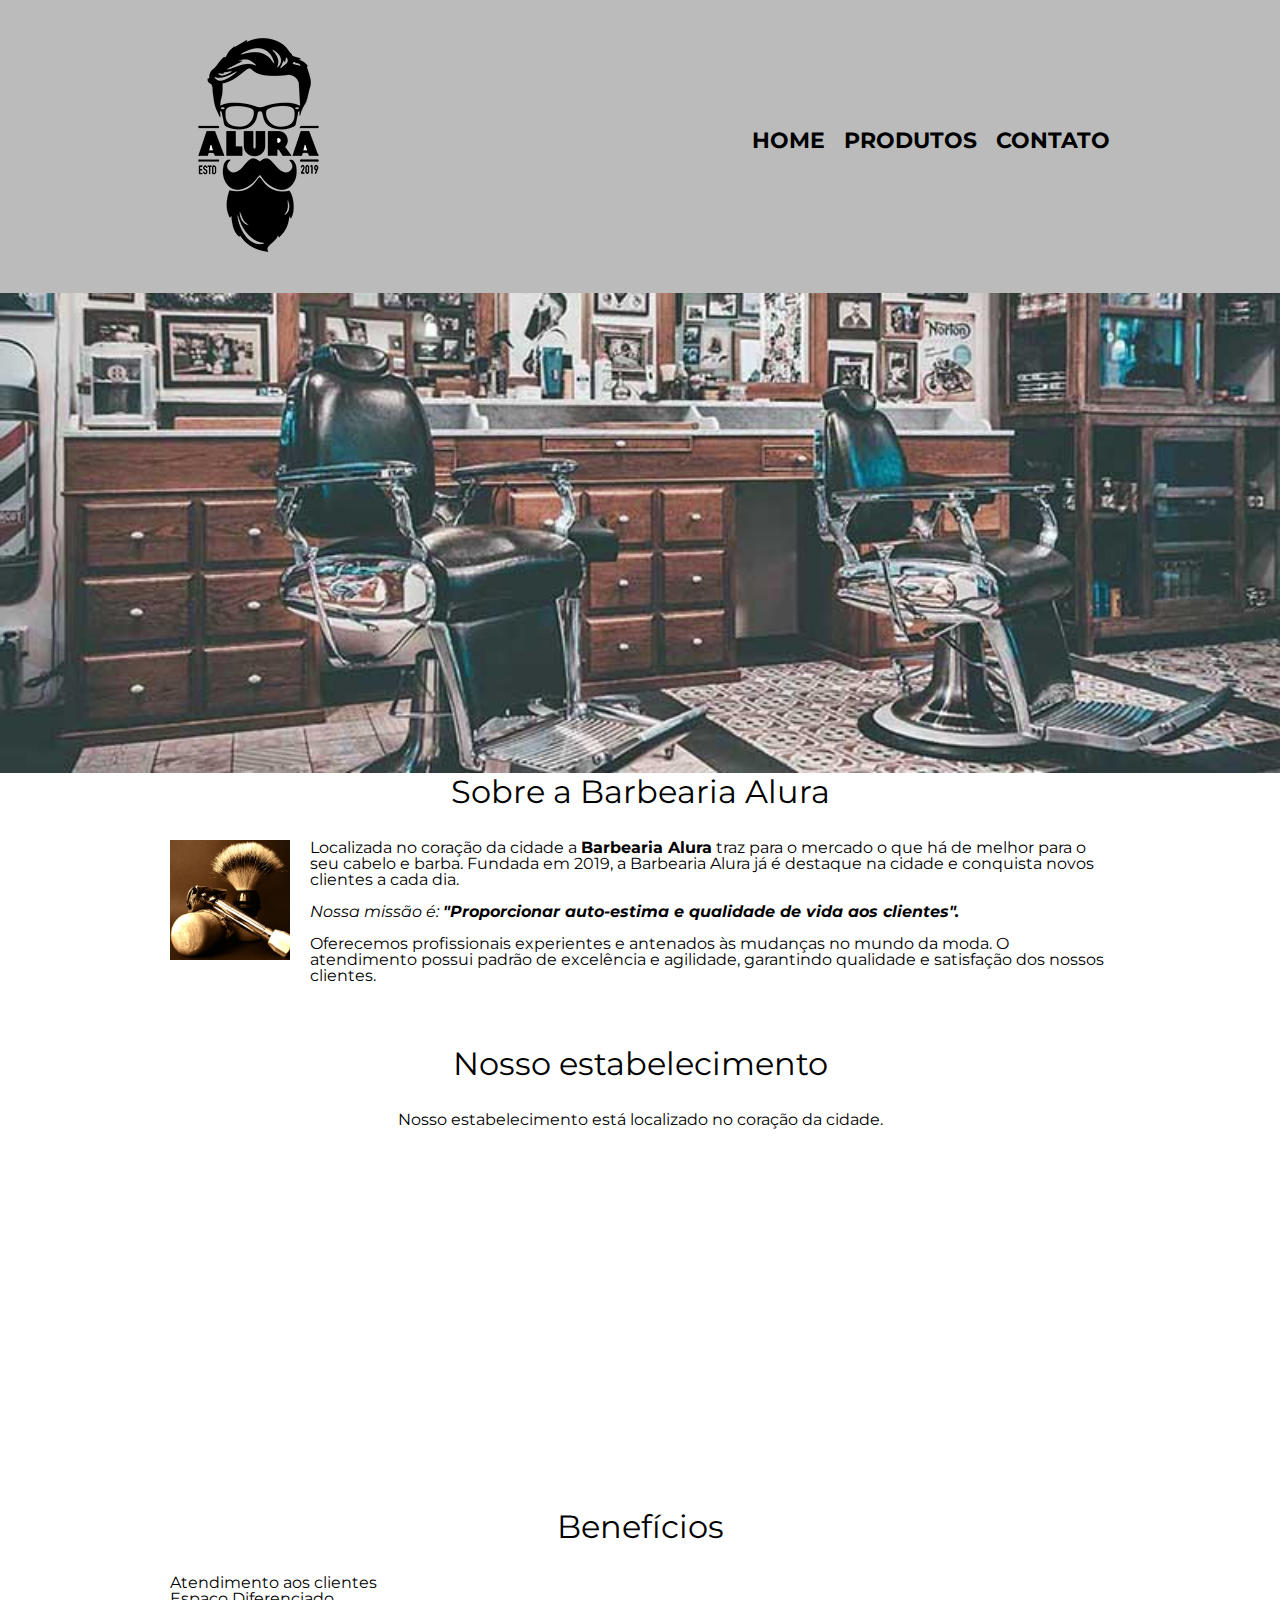
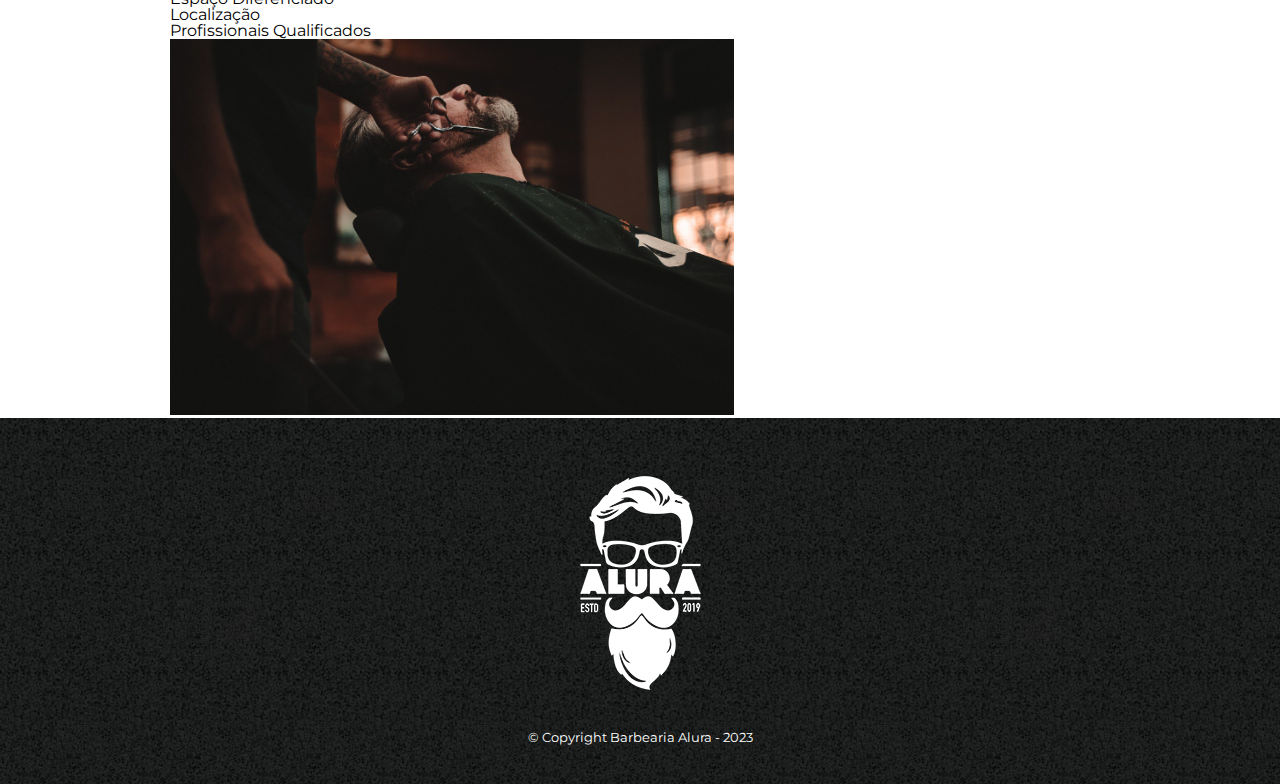
==== index.html @ 4096b479 "Aula 2.4 - Implementando a localização(mapa) da barbearia" ====
<!DOCTYPE html>
<html lang="pt-br">
    <head>
        <meta charset="UTF-8">
        <title>Barbearia alura</title>
        <link rel="stylesheet" href="reset.css">
        <link rel="stylesheet" href="style.css">
        <link href="https://fonts.googleapis.com/css?family=Montserrat&display=swap" rel="stylesheet">
    </head>

    <body>
        <header>
            <div class="caixa">
                <h1> <img src="logo.png"></h1>

                <nav>
                    <ul>
                        <li><a href="index.html">Home</a></li>
                        <li><a href="produtos.html">Produtos</a></li>
                        <li><a href="contato.html">Contato</a></li>
                    </ul>
                </nav>
            </div>
        </header>
        <img class="banner" src="banner.jpg">

        <main>
            <section class="principal">
                <h2 class="titulo-principal">Sobre a Barbearia Alura</h2>

                <img class="utensilios" src="utensilios.jpg" alt="Utensilios de um barbeiro">

                <p>Localizada no coração da cidade a <strong>Barbearia Alura</strong> traz para o mercado o que há de melhor para o seu cabelo e barba. Fundada em 2019, a Barbearia Alura já é
                destaque na cidade e conquista novos clientes a cada dia.</p>

                <p id="missao"><em>Nossa missão é: <strong>"Proporcionar auto-estima e qualidade de vida aos clientes".</strong></em></p>

                <p>Oferecemos profissionais experientes e antenados às mudanças no mundo da moda. O atendimento possui padrão de excelência e agilidade, garantindo qualidade e satisfação dos 
                nossos clientes.</p>
            </section>

            <section class="mapa">
                <h3 class="titulo-principal">Nosso estabelecimento</h3>
                <p>Nosso estabelecimento está localizado no coração da cidade.</p>
                <iframe src="https://www.google.com/maps/embed?pb=!1m18!1m12!1m3!1d234054.8195967066!2d-46.931868167187496!3d-23.5646162!2m3!1f0!2f0!3f0!3m2!1i1024!2i768!4f13.1!3m3!1m2!1s0x94ce5a2b2ed7f3a1%3A0xab35da2f5ca62674!2sAlura%20-%20Escola%20Online%20de%20Tecnologia!5e0!3m2!1spt-BR!2sbr!4v1672829148755!5m2!1spt-BR!2sbr"
                    width="100%" height="300" style="border:0;" allowfullscreen="" loading="lazy" referrerpolicy="no-referrer-when-downgrade">
                </iframe>

            </section>
            
            <section class="beneficio">
                <h3 class="titulo-principal">Benefícios</h3>
                <ul>
                    <li class="itens">
                        Atendimento aos clientes
                    </li>
                    <li class="itens">
                        Espaço Diferenciado
                    </li>
                    <li class="itens">
                        Localização
                    </li>
                    <li class="itens">
                        Profissionais Qualificados
                    </li>
                </ul>
                <img src="beneficios.jpg" class="imagembeneficios">
            </section>
        </main>

        <footer>
            <img src="logo-branco.png">
            <p class="copyright"> &copy; Copyright Barbearia Alura - 2023</p>
        </footer>

    </body>
</html>
---- style.css ----
body{
    font-family: 'Montserrat', sans-serif;
}

header {
    background: #bbb;
    padding: 20px;
}
.caixa {
    position: relative;
    width: 940px;
    margin: 0 auto;

}
nav {
    position: absolute;
    top: 110px;
    right: 0;

}

nav li {
    display: inline;
    margin: 0 0 0 15px;
}

nav a {
    text-transform: uppercase;
    color: black;
    font-weight: bold;
    font-size: 22px;
    text-decoration: none;
}
nav a:hover{
    color: #c78c19;
    text-decoration: underline;
} 

.produtos{
    width: 940px;
    margin: auto;
    padding: 50px;
}
.produtos li {
    display: inline-block;
    text-align: center;
    width: 30%;
    vertical-align: top;
    margin: 0 1.5%;
    padding: 30px 20px;
    box-sizing: border-box;
    border-color: black;
    border-width: 2px;
    border-style: solid;
    border-radius: 12px;
}
.produtos li:hover {
    border-color: #c78c19;
}
.produtos li:active{
    border-color: #08cc19;
}
.produtos li:hover h2{
    font-size: 34px;
}
.produtos h2 {
    font-size: 30px;
    font-weight: bold;
}

.produto-descricao {
    font-size: 18px;
}
.produto-preco {
    font-size: 22px;
    font-weight: bold;
    margin-top: 10px;
}
footer {
    text-align: center;
    background: url("bg.jpg");
    padding: 40px;
}
.copyright{
    color: white;
    font-size: 13px;
    margin-top: 20px;

}
main {
    width: 940px;
    margin: 0 auto;
}

form {
    margin: 40px 0;
}
form label, form legend {
    display: block;
    font-size: 20px;
    margin: 0 0 10px;
}
.input-padrao {
    display: block;
    margin: 0 0 20px;
    padding: 10px 25px;
    width: 50%;
}
.checkbox {
    margin: 20px 0 ;
}
.enviar {
    width: 40%;
    padding: 15px 0;
    background: orange;
    color: white;
    font-weight: bold;
    font-size: 18px;
    border: none;
    border-radius: 3px;
    transition: 1s all;
    cursor: pointer;
}
.enviar:hover {
    background: darkorange;
    transform: scale(1.2);
}
table{
    margin: 20px 0 40px;
}
thead{
    background: #555;
    color: white;
    font-weight: bold;
}
td, th {
    border: 1px solid black;
    padding: 8px 15px ;
}
/* css da página inicial */
.banner {
    width: 100%;

}
.titulo-principal {
    text-align: center;
    font-size: 2em;
    margin: 0 0 1em;
    clear: left;
}
.principal p {
    margin: 0 0 1em;
}

.principal strong {
    font-weight: bold;
}
.principal em {
    font-style: italic;
}

.utensilios {
    width: 120px;
    float: left;
    margin: 0 20px 20px 0;
}
.imagembeneficios {
    width: 60%;
}

.mapa {
    padding: 3em 0;
}
.mapa p {
    margin: 0 0 2em;
    text-align: center;
}
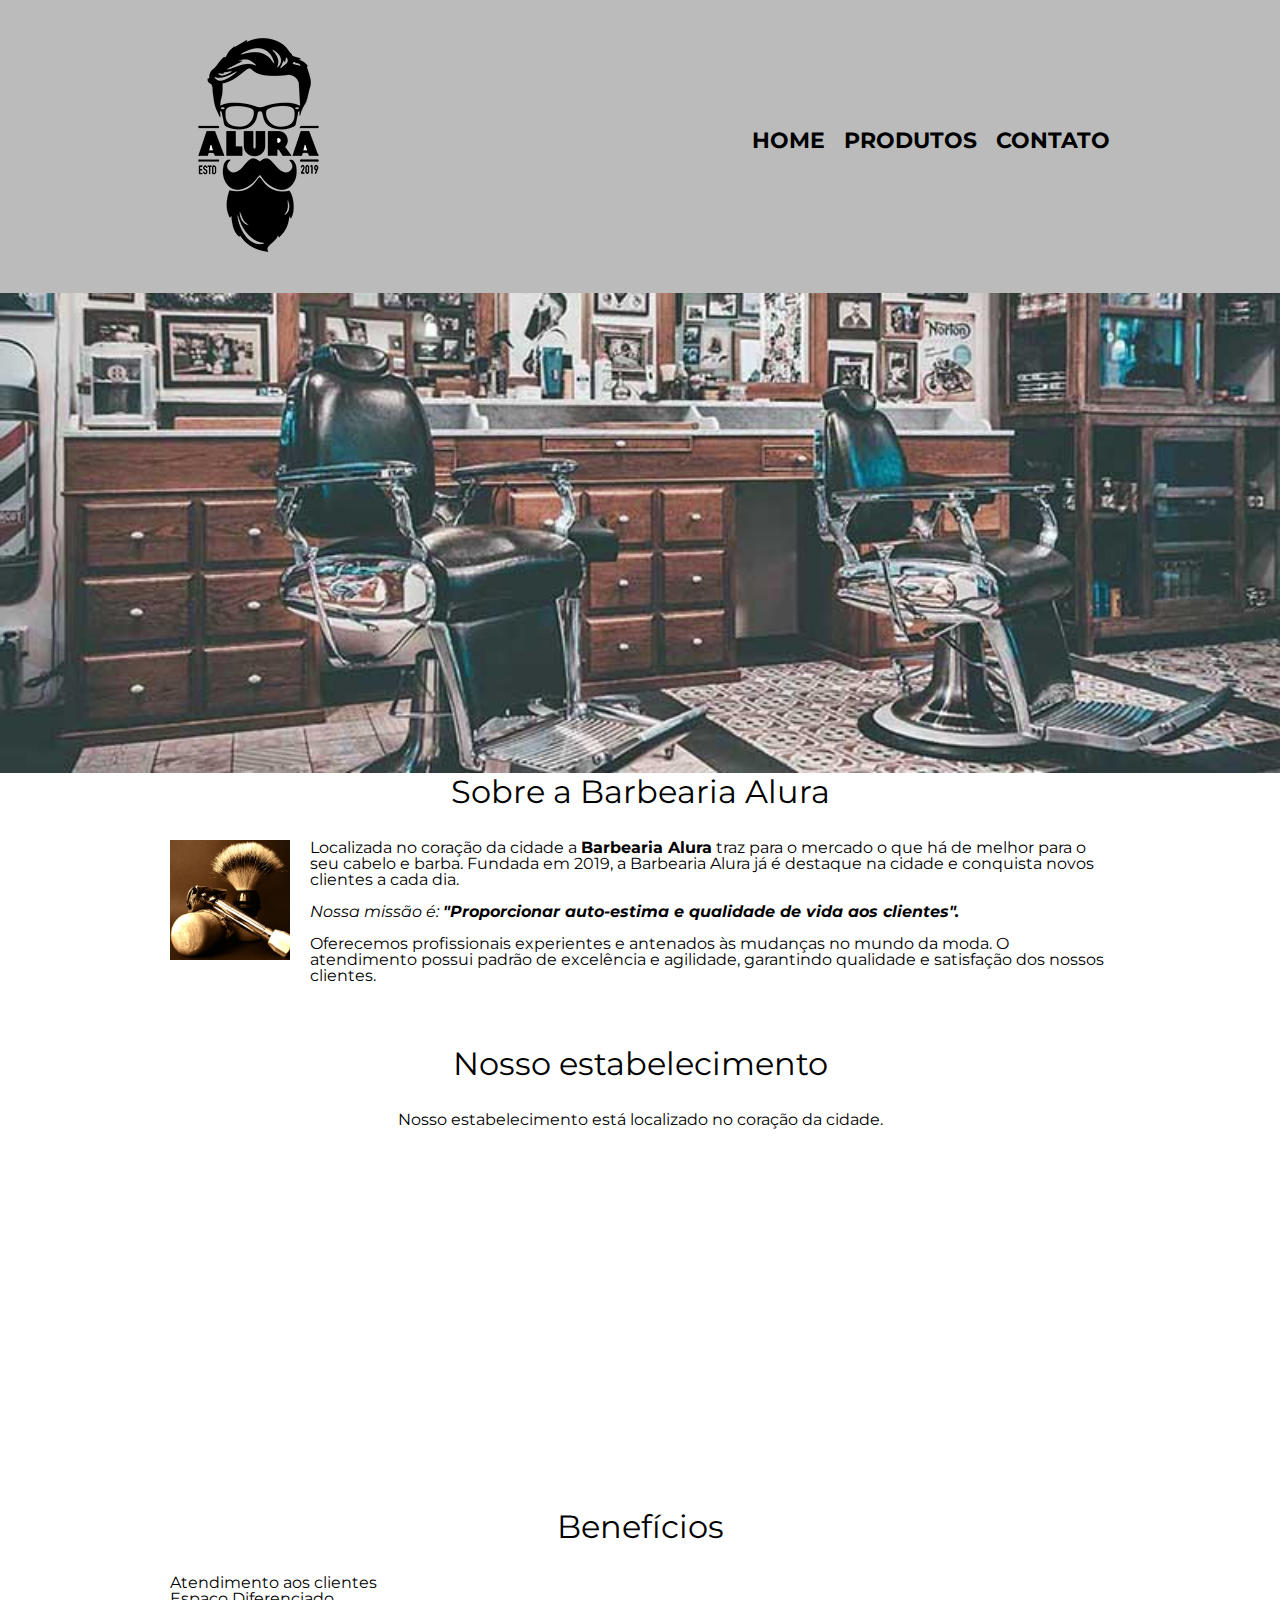
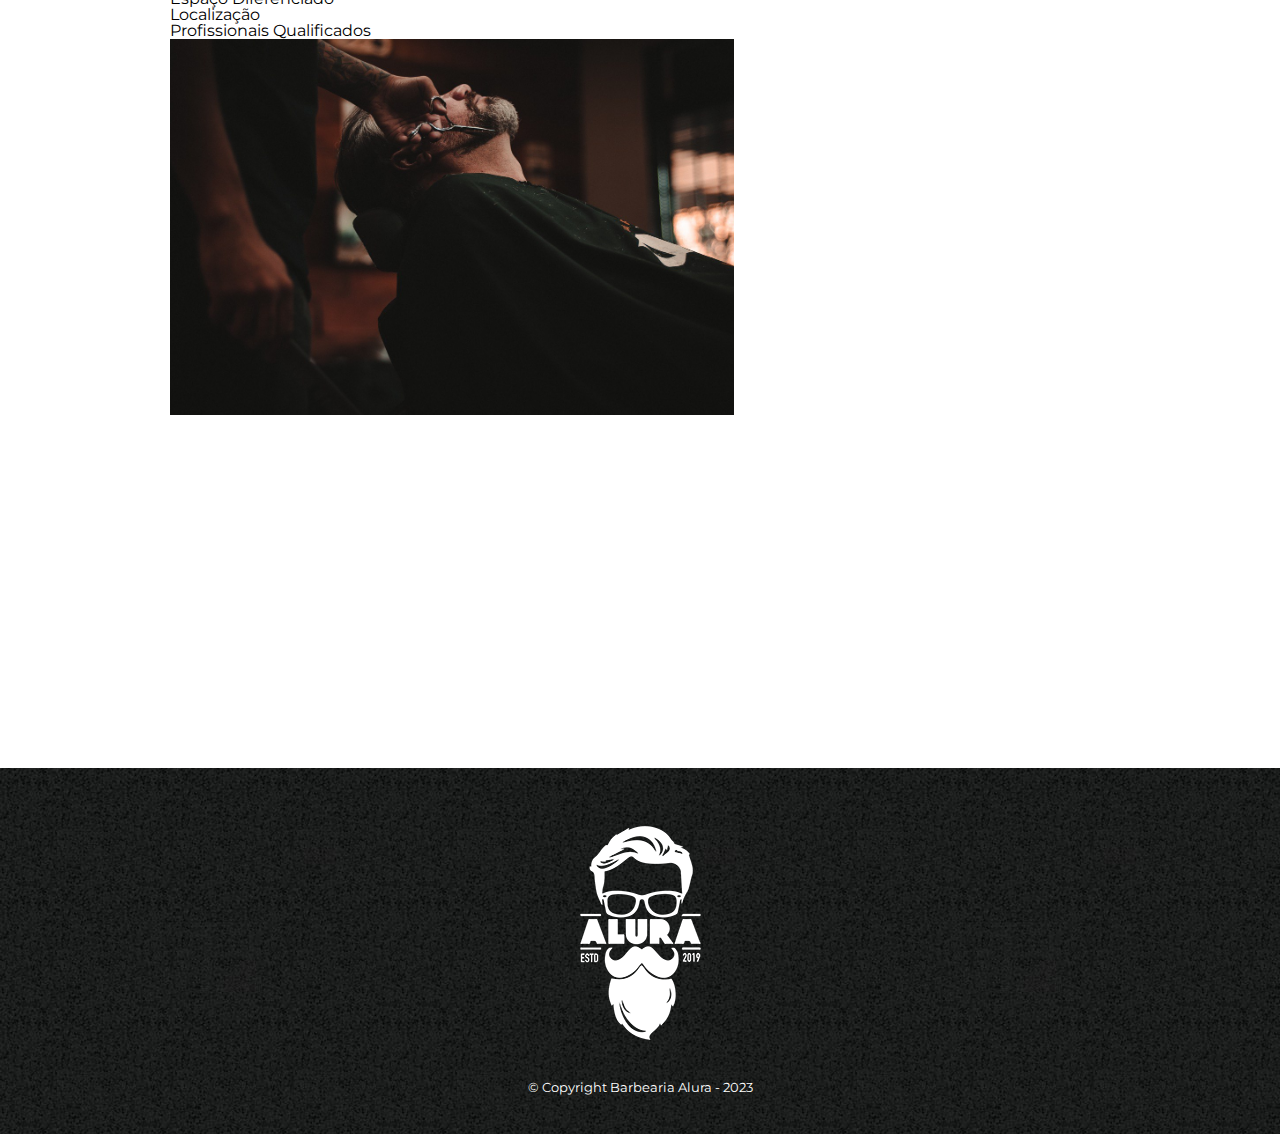
==== commit 050fbebd: "Aula 2.5 - Importando vídeo" ====
--- a/index.html
+++ b/index.html
@@ -65,6 +65,12 @@
                     </li>
                 </ul>
                 <img src="beneficios.jpg" class="imagembeneficios">
+
+                <div class="video">
+                    <iframe width="560" height="315" src="https://www.youtube.com/embed/wcVVXUV0YUY"
+                        frameborder="0" allow="accelerometer; autoplay; encrypted-media; gyroscope; picture-in-picture" allowfullscreen>
+                    </iframe>
+                </div>
             </section>
         </main>
 
--- a/style.css
+++ b/style.css
@@ -174,4 +174,9 @@
 .mapa p {
     margin: 0 0 2em;
     text-align: center;
+}
+
+.video {
+    width: 560px;
+    margin: 1em auto;
 }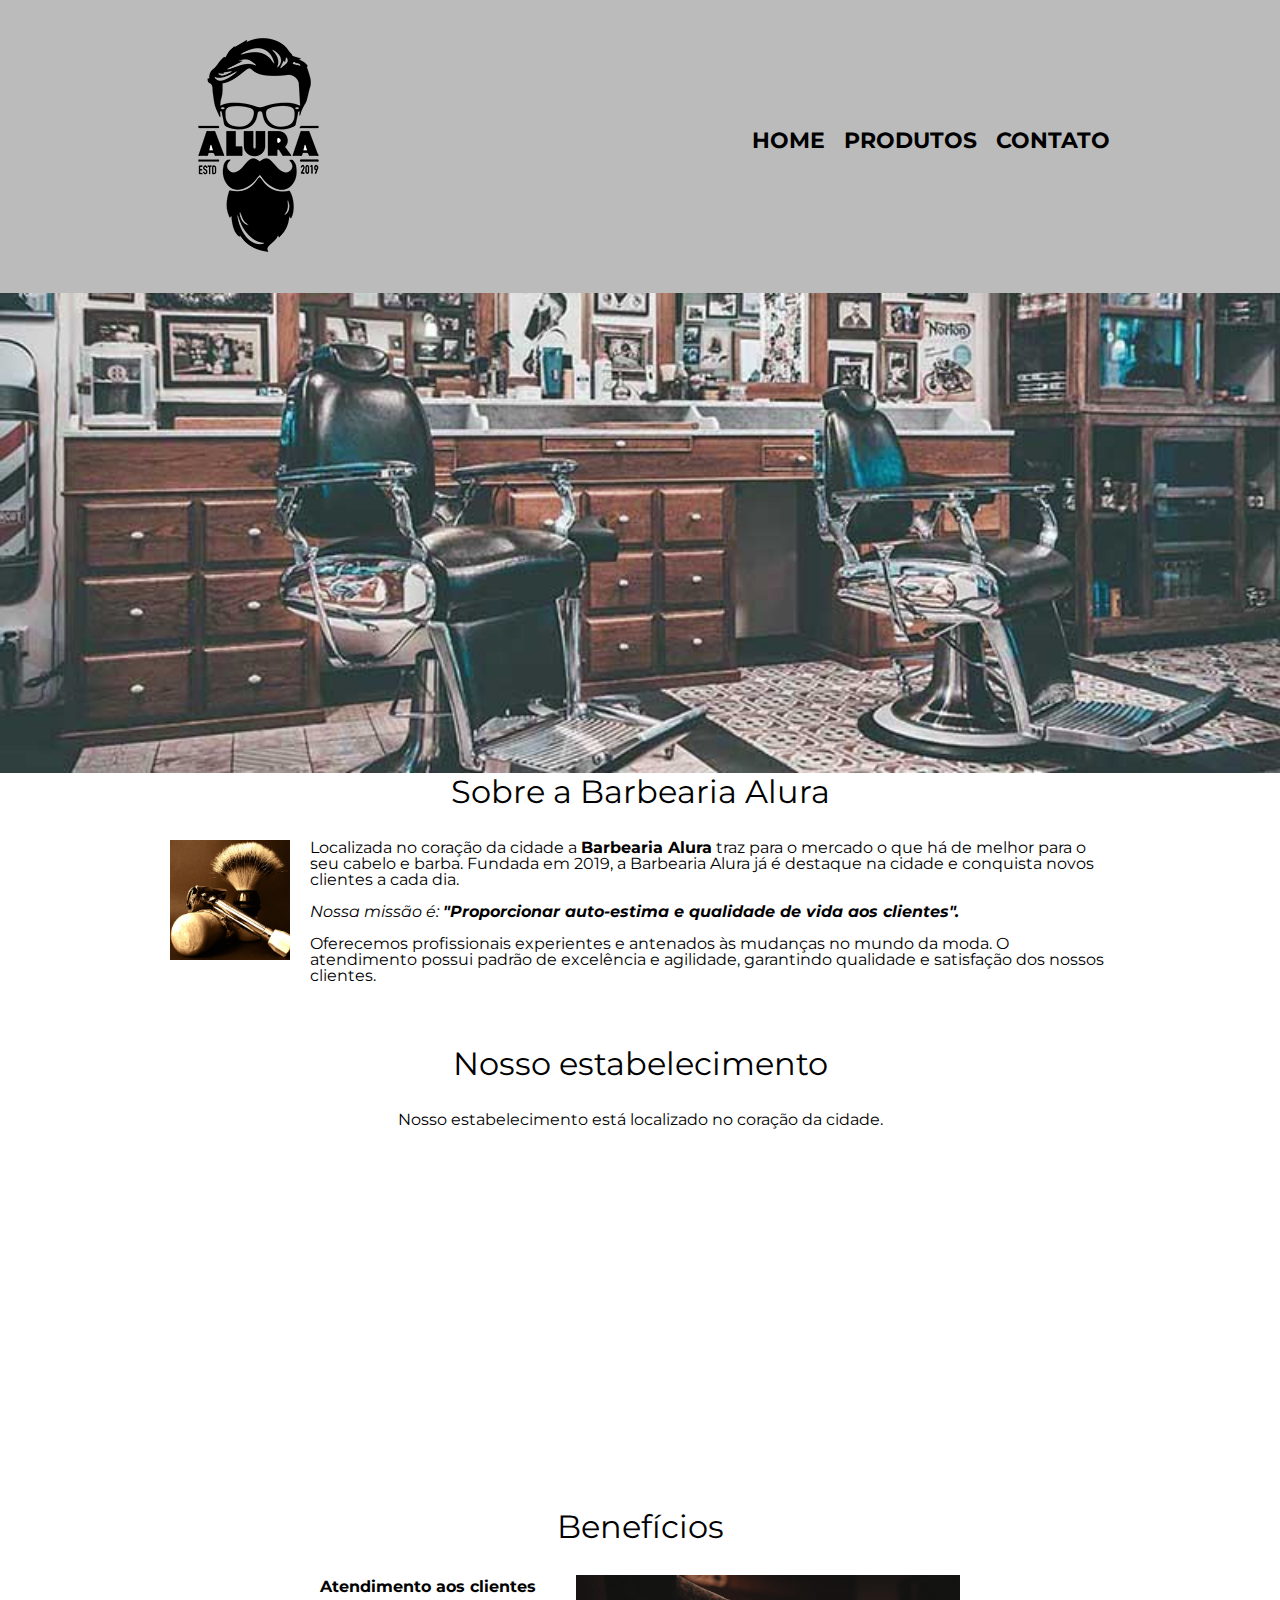
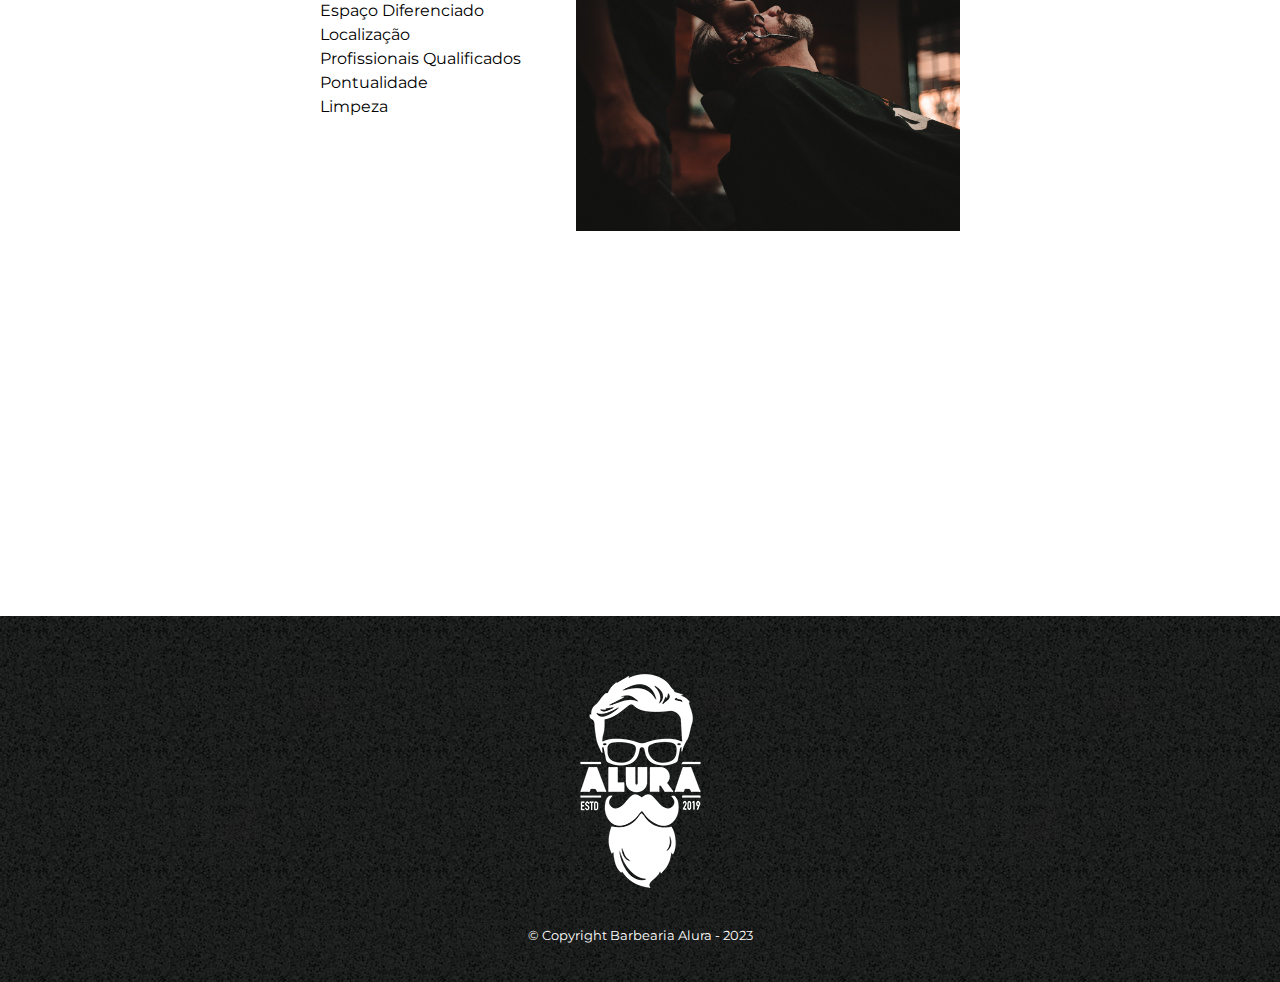
==== commit 5a40a428: "Aula 3.2 - Pseudo-classes" ====
--- a/index.html
+++ b/index.html
@@ -50,21 +50,17 @@
             
             <section class="beneficio">
                 <h3 class="titulo-principal">Benefícios</h3>
-                <ul>
-                    <li class="itens">
-                        Atendimento aos clientes
-                    </li>
-                    <li class="itens">
-                        Espaço Diferenciado
-                    </li>
-                    <li class="itens">
-                        Localização
-                    </li>
-                    <li class="itens">
-                        Profissionais Qualificados
-                    </li>
-                </ul>
-                <img src="beneficios.jpg" class="imagembeneficios">
+
+                <div class="conteudo-beneficios">
+                    <ul class="lista-beneficios">
+                        <li class="itens">Atendimento aos clientes</li>
+                        <li class="itens">Espaço Diferenciado</li>
+                        <li class="itens">Localização</li>
+                        <li class="itens">Profissionais Qualificados</li>
+                        <li class="itens">Pontualidade</li>
+                        <li class="itens">Limpeza</li>
+                    </ul><img src="beneficios.jpg" class="imagem-beneficios">
+                </div>
 
                 <div class="video">
                     <iframe width="560" height="315" src="https://www.youtube.com/embed/wcVVXUV0YUY"
--- a/style.css
+++ b/style.css
@@ -164,10 +164,6 @@
     float: left;
     margin: 0 20px 20px 0;
 }
-.imagembeneficios {
-    width: 60%;
-}
-
 .mapa {
     padding: 3em 0;
 }
@@ -175,8 +171,29 @@
     margin: 0 0 2em;
     text-align: center;
 }
+.beneficios {
+    padding: 3em 0;
+}
+.conteudo-beneficios {
+    width: 640px;
+    margin: 0 auto;
+}
+.lista-beneficios {
+    width: 40%;
+    display: inline-block;
+    vertical-align: top;
+}
+.itens {
+    line-height: 1.5;
+}
+.itens:first-child {
+    font-weight: bold;
+}
+.imagem-beneficios {
+    width: 60%;
+}
 
 .video {
     width: 560px;
-    margin: 1em auto;
+    margin: 2em auto;
 }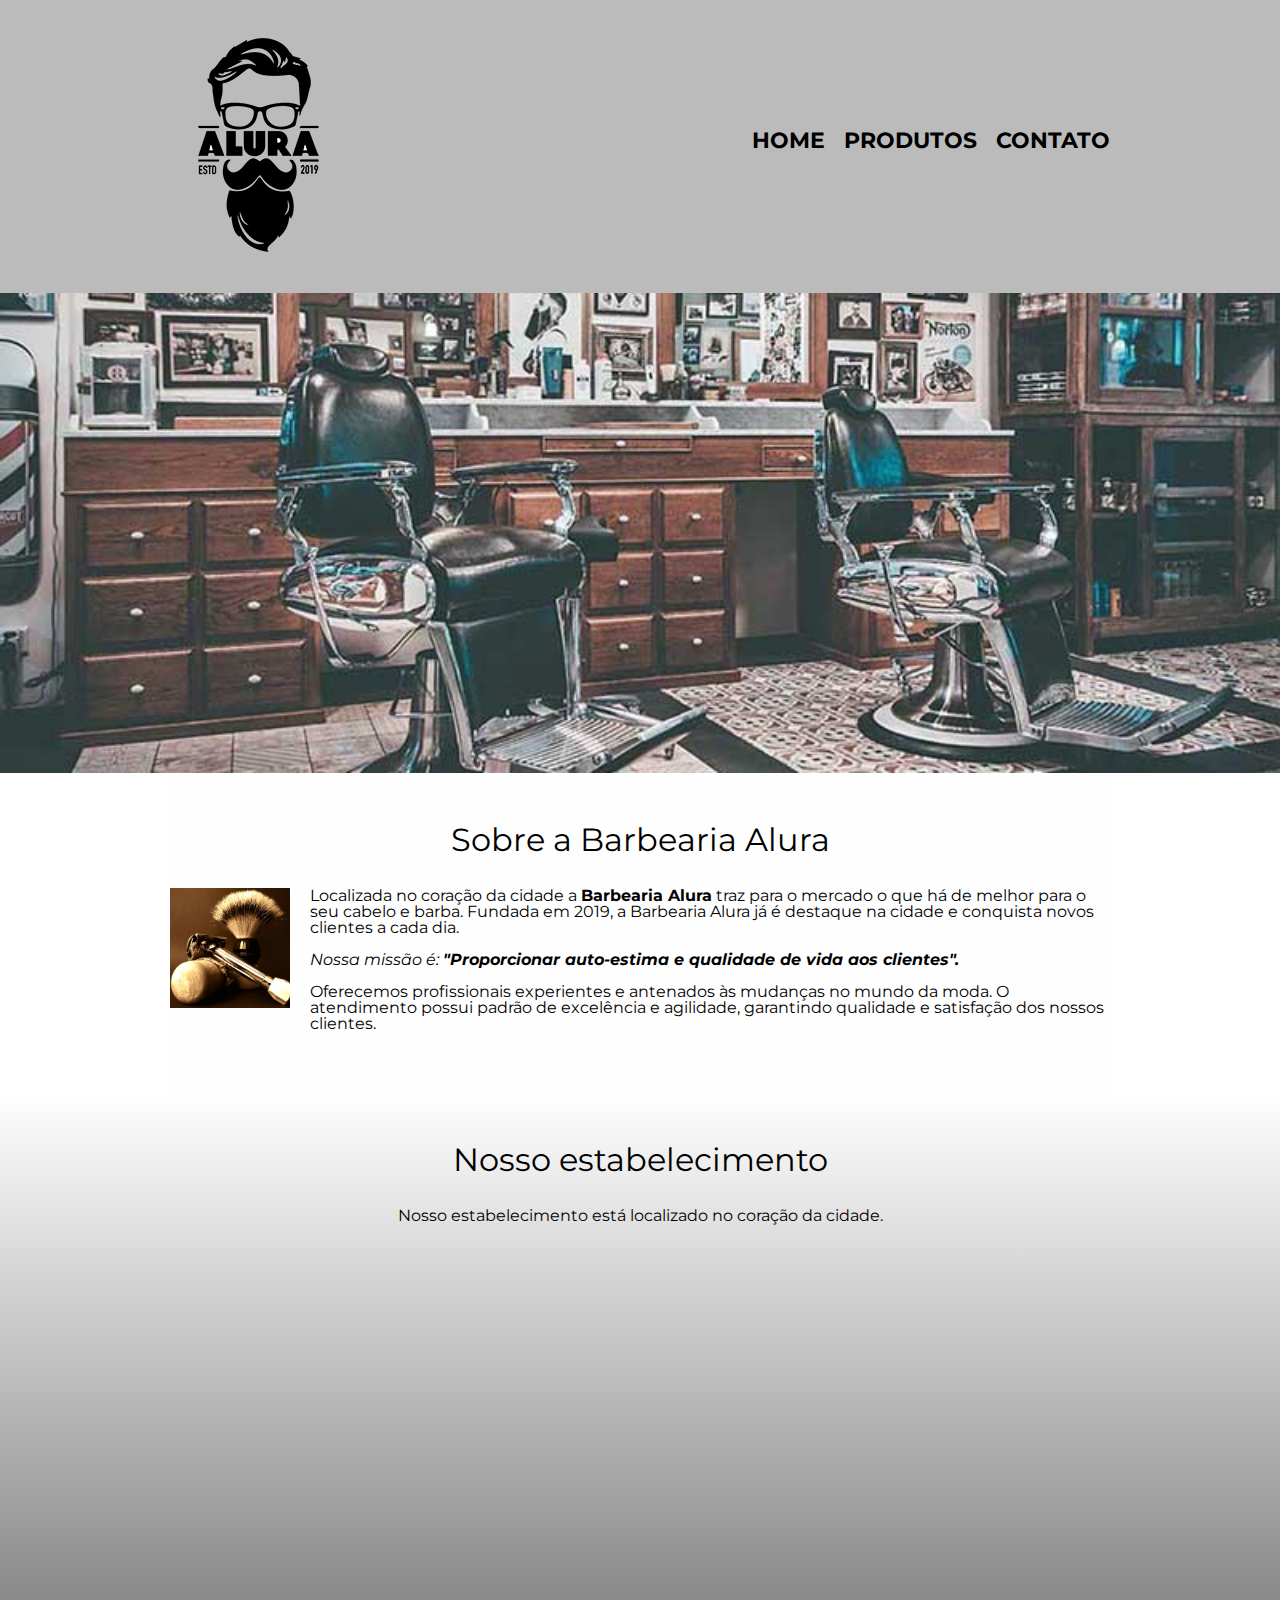
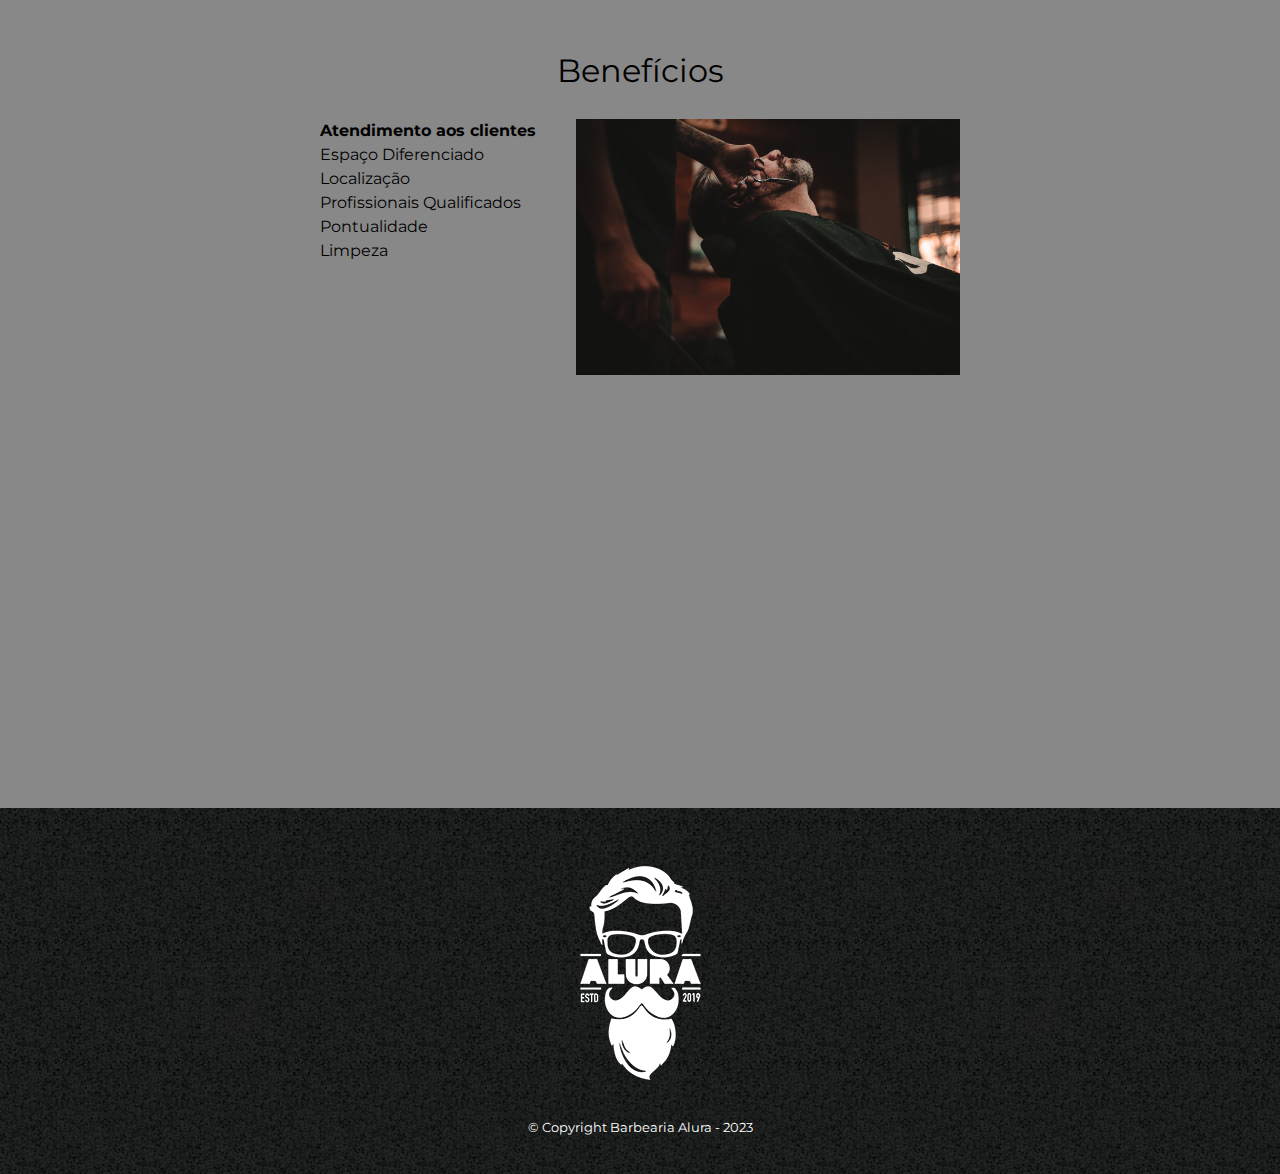
==== commit b823f098: "Aula 3.3 - Aplicando gradiente" ====
--- a/index.html
+++ b/index.html
@@ -42,9 +42,12 @@
             <section class="mapa">
                 <h3 class="titulo-principal">Nosso estabelecimento</h3>
                 <p>Nosso estabelecimento está localizado no coração da cidade.</p>
-                <iframe src="https://www.google.com/maps/embed?pb=!1m18!1m12!1m3!1d234054.8195967066!2d-46.931868167187496!3d-23.5646162!2m3!1f0!2f0!3f0!3m2!1i1024!2i768!4f13.1!3m3!1m2!1s0x94ce5a2b2ed7f3a1%3A0xab35da2f5ca62674!2sAlura%20-%20Escola%20Online%20de%20Tecnologia!5e0!3m2!1spt-BR!2sbr!4v1672829148755!5m2!1spt-BR!2sbr"
-                    width="100%" height="300" style="border:0;" allowfullscreen="" loading="lazy" referrerpolicy="no-referrer-when-downgrade">
-                </iframe>
+
+                <div class="mapa-conteudo">
+                    <iframe src="https://www.google.com/maps/embed?pb=!1m18!1m12!1m3!1d234054.8195967066!2d-46.931868167187496!3d-23.5646162!2m3!1f0!2f0!3f0!3m2!1i1024!2i768!4f13.1!3m3!1m2!1s0x94ce5a2b2ed7f3a1%3A0xab35da2f5ca62674!2sAlura%20-%20Escola%20Online%20de%20Tecnologia!5e0!3m2!1spt-BR!2sbr!4v1672829148755!5m2!1spt-BR!2sbr"
+                        width="100%" height="300" style="border:0;" allowfullscreen="" loading="lazy" referrerpolicy="no-referrer-when-downgrade">
+                    </iframe>
+                </div>
 
             </section>
             
--- a/style.css
+++ b/style.css
@@ -88,8 +88,7 @@
 
 }
 main {
-    width: 940px;
-    margin: 0 auto;
+
 }
 
 form {
@@ -148,6 +147,12 @@
     margin: 0 0 1em;
     clear: left;
 }
+.principal {
+    padding: 3em 0;
+    background: #FEFEFE;
+    width: 940px;
+    margin: 0 auto;
+}
 .principal p {
     margin: 0 0 1em;
 }
@@ -166,13 +171,19 @@
 }
 .mapa {
     padding: 3em 0;
+    background: linear-gradient(#FEFEFE, #888);
+}
+.mapa-conteudo {
+    width: 940px;
+    margin: 0 auto;
 }
 .mapa p {
     margin: 0 0 2em;
     text-align: center;
 }
-.beneficios {
+.beneficio {
     padding: 3em 0;
+    background: #888;
 }
 .conteudo-beneficios {
     width: 640px;
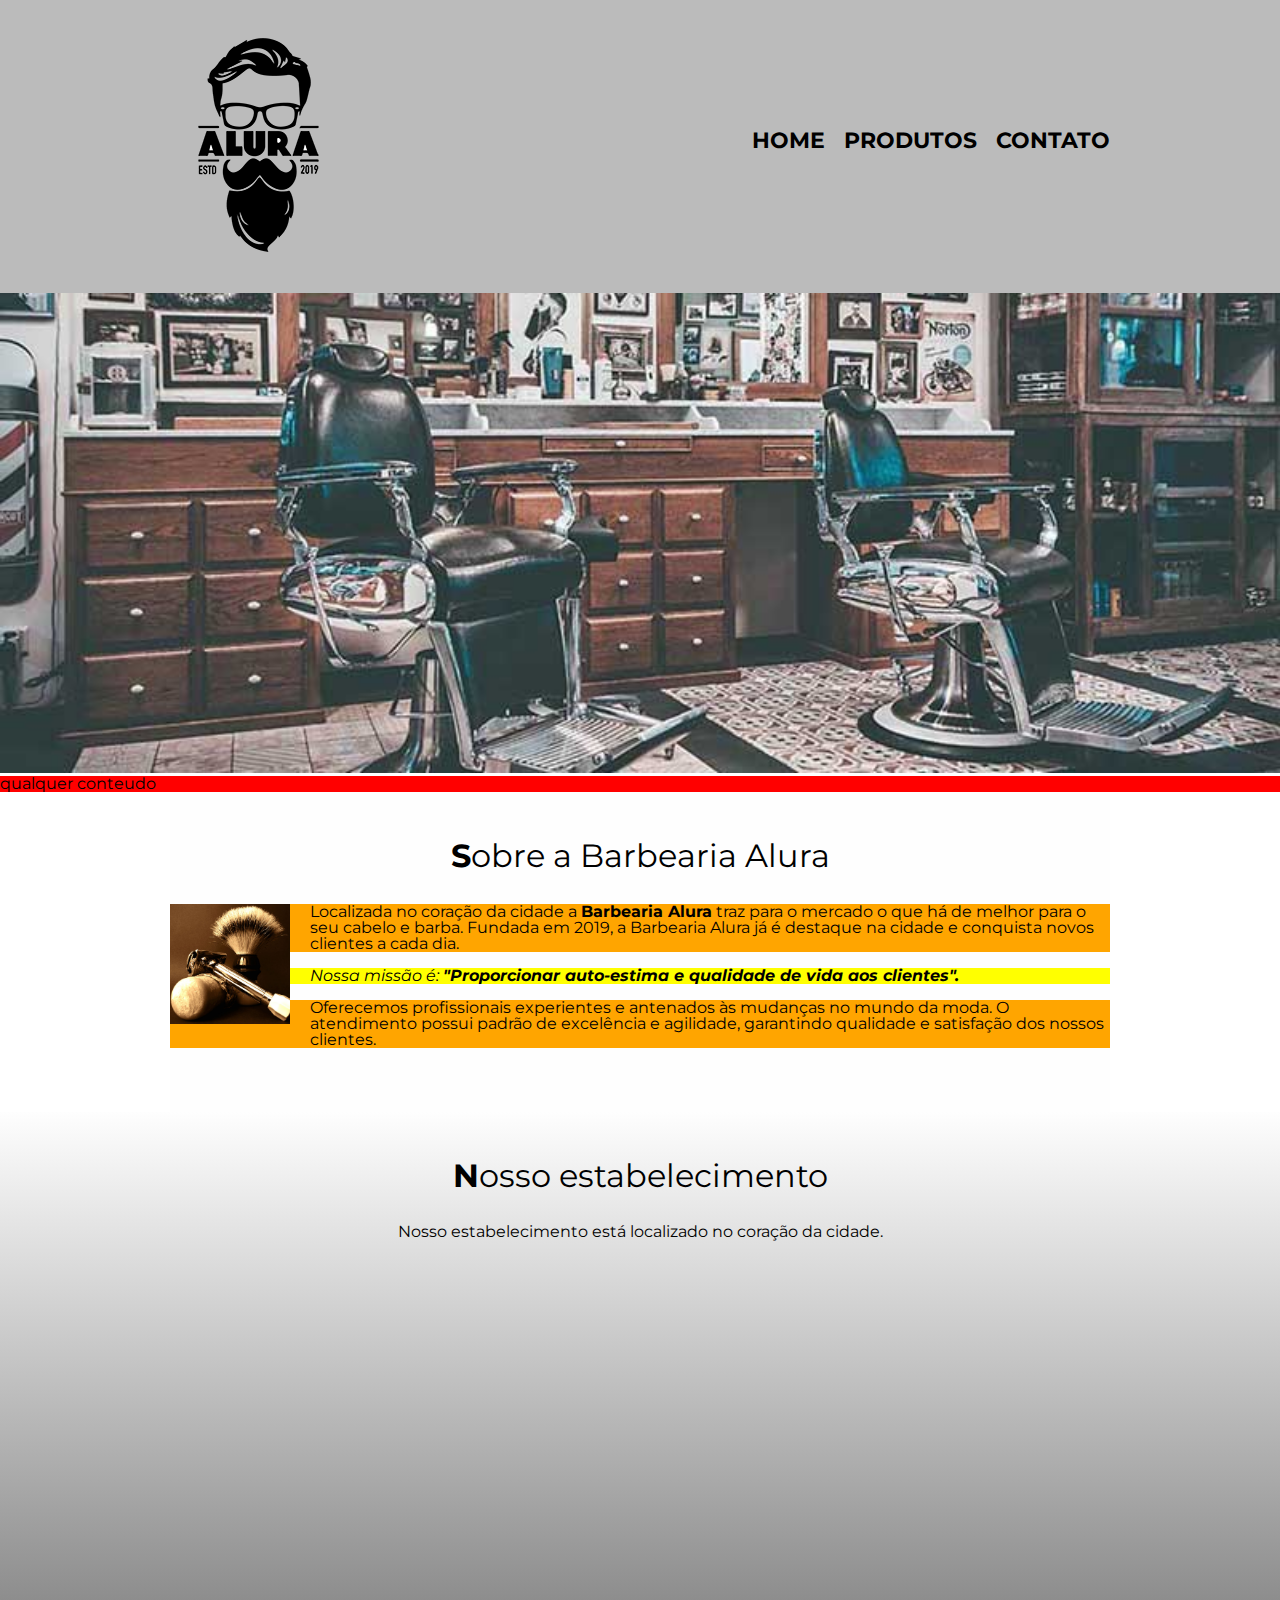
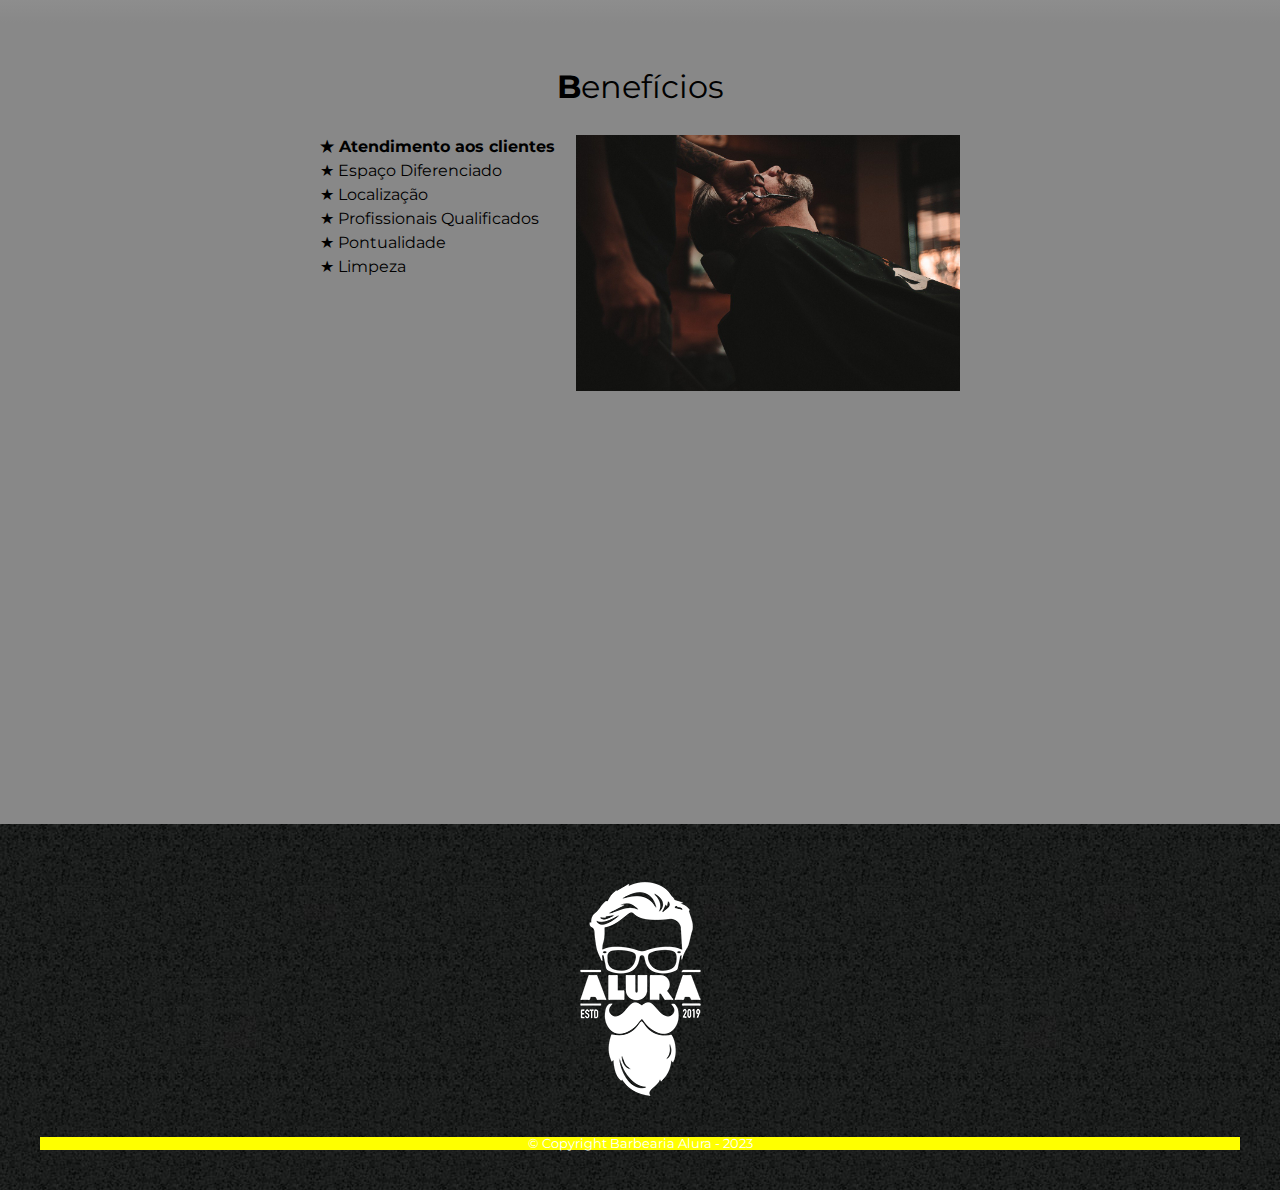
==== commit 3b3e906a: "Aula 4.2 - Seletores avançados" ====
--- a/index.html
+++ b/index.html
@@ -25,6 +25,9 @@
         <img class="banner" src="banner.jpg">
 
         <main>
+
+            <p>qualquer conteudo</p>
+            
             <section class="principal">
                 <h2 class="titulo-principal">Sobre a Barbearia Alura</h2>
 
--- a/style.css
+++ b/style.css
@@ -90,7 +90,9 @@
 main {
 
 }
-
+main > p {
+    background: red;
+}
 form {
     margin: 40px 0;
 }
@@ -106,7 +108,7 @@
     width: 50%;
 }
 .checkbox {
-    margin: 20px 0 ;
+    margin: 20px 0;
 }
 .enviar {
     width: 40%;
@@ -147,6 +149,10 @@
     margin: 0 0 1em;
     clear: left;
 }
+.titulo-principal:first-letter {
+    font-weight: bold;
+}
+
 .principal {
     padding: 3em 0;
     background: #FEFEFE;
@@ -200,6 +206,9 @@
 .itens:first-child {
     font-weight: bold;
 }
+.itens:before{
+    content: "★ ";
+}
 .imagem-beneficios {
     width: 60%;
 }
@@ -207,4 +216,15 @@
 .video {
     width: 560px;
     margin: 2em auto;
+}
+
+img + p {
+    background: blue;
+}
+img ~ p {
+    background: yellow;
+}
+
+.principal p:not(#missao) {
+    background: orange;
 }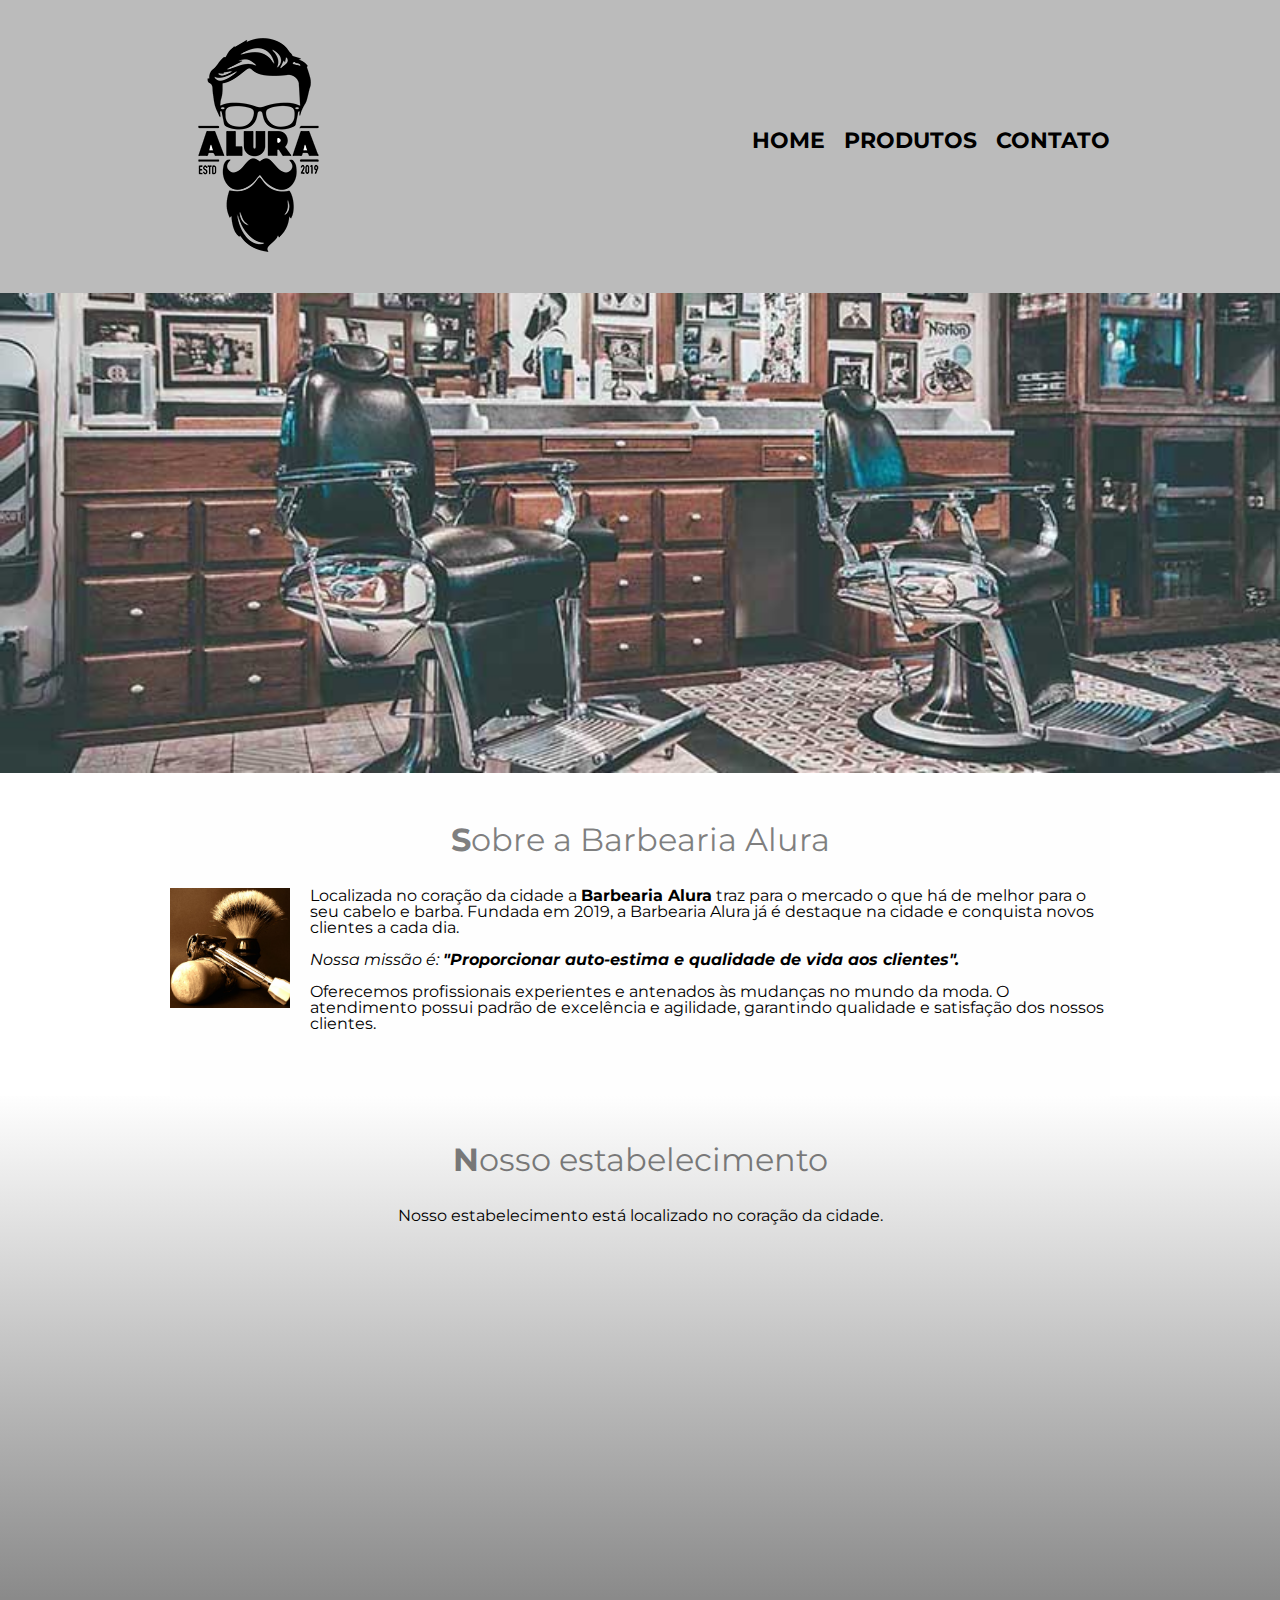
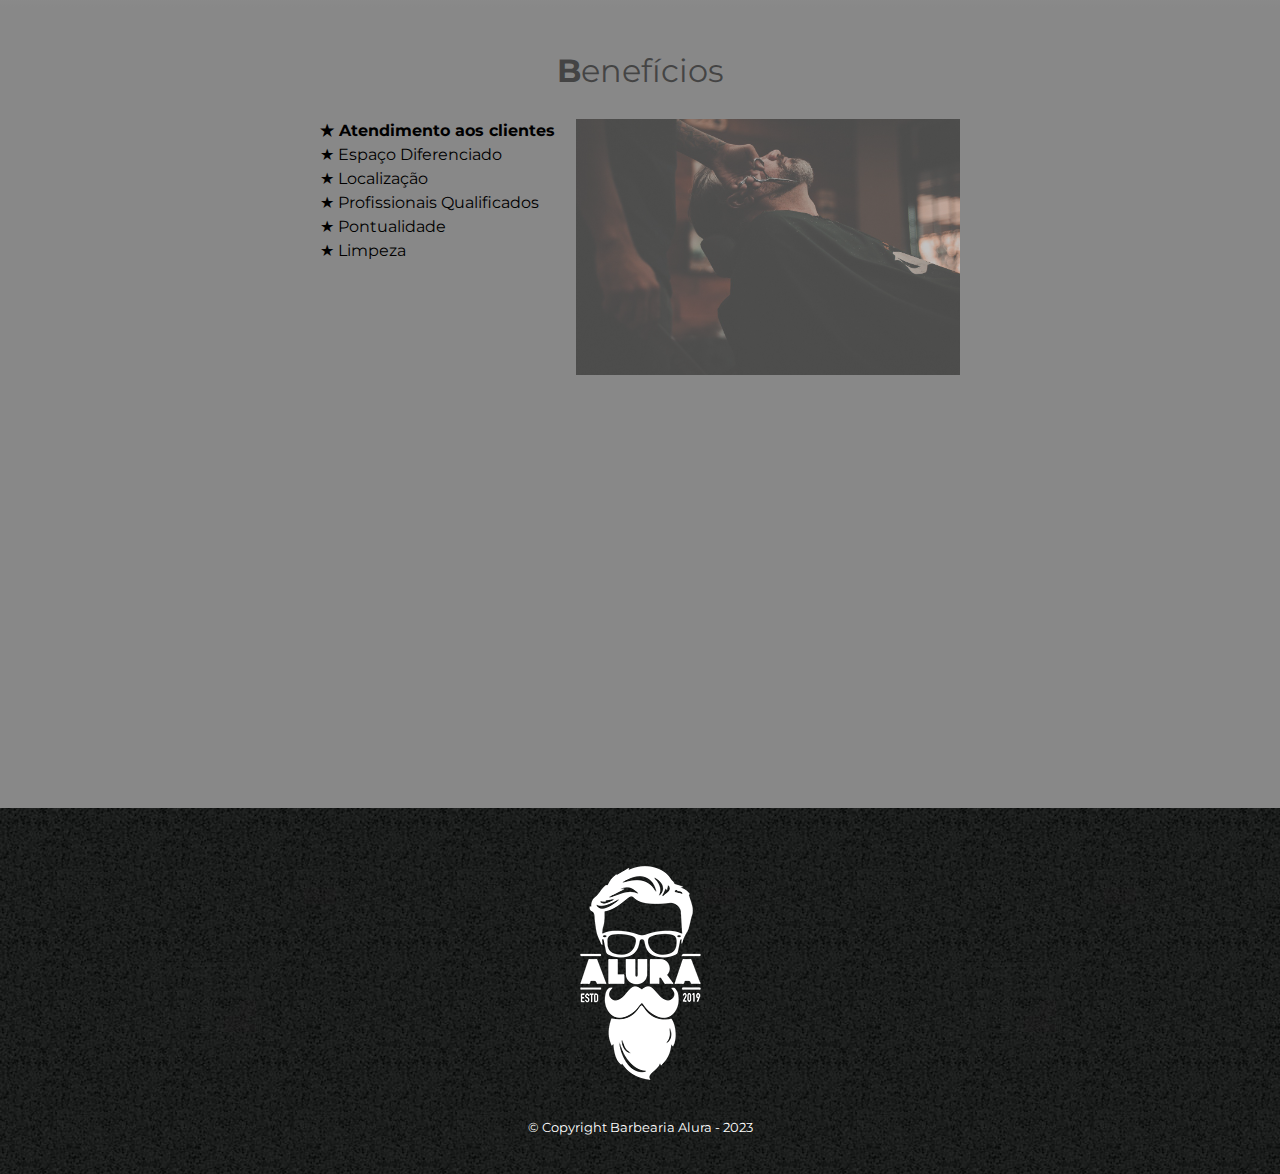
==== commit 39801ca5: "Aula 5.2 - Opacidade nos elementos" ====
--- a/index.html
+++ b/index.html
@@ -26,8 +26,6 @@
 
         <main>
 
-            <p>qualquer conteudo</p>
-            
             <section class="principal">
                 <h2 class="titulo-principal">Sobre a Barbearia Alura</h2>
 
--- a/style.css
+++ b/style.css
@@ -90,9 +90,7 @@
 main {
 
 }
-main > p {
-    background: red;
-}
+
 form {
     margin: 40px 0;
 }
@@ -148,6 +146,7 @@
     font-size: 2em;
     margin: 0 0 1em;
     clear: left;
+    color: rgba(0,0,0,0.5);
 }
 .titulo-principal:first-letter {
     font-weight: bold;
@@ -211,20 +210,14 @@
 }
 .imagem-beneficios {
     width: 60%;
+    opacity: 0.5;
+    transition: 400ms;
+}
+.imagem-beneficios:hover{
+    opacity: 1;
 }
 
 .video {
     width: 560px;
     margin: 2em auto;
 }
-
-img + p {
-    background: blue;
-}
-img ~ p {
-    background: yellow;
-}
-
-.principal p:not(#missao) {
-    background: orange;
-}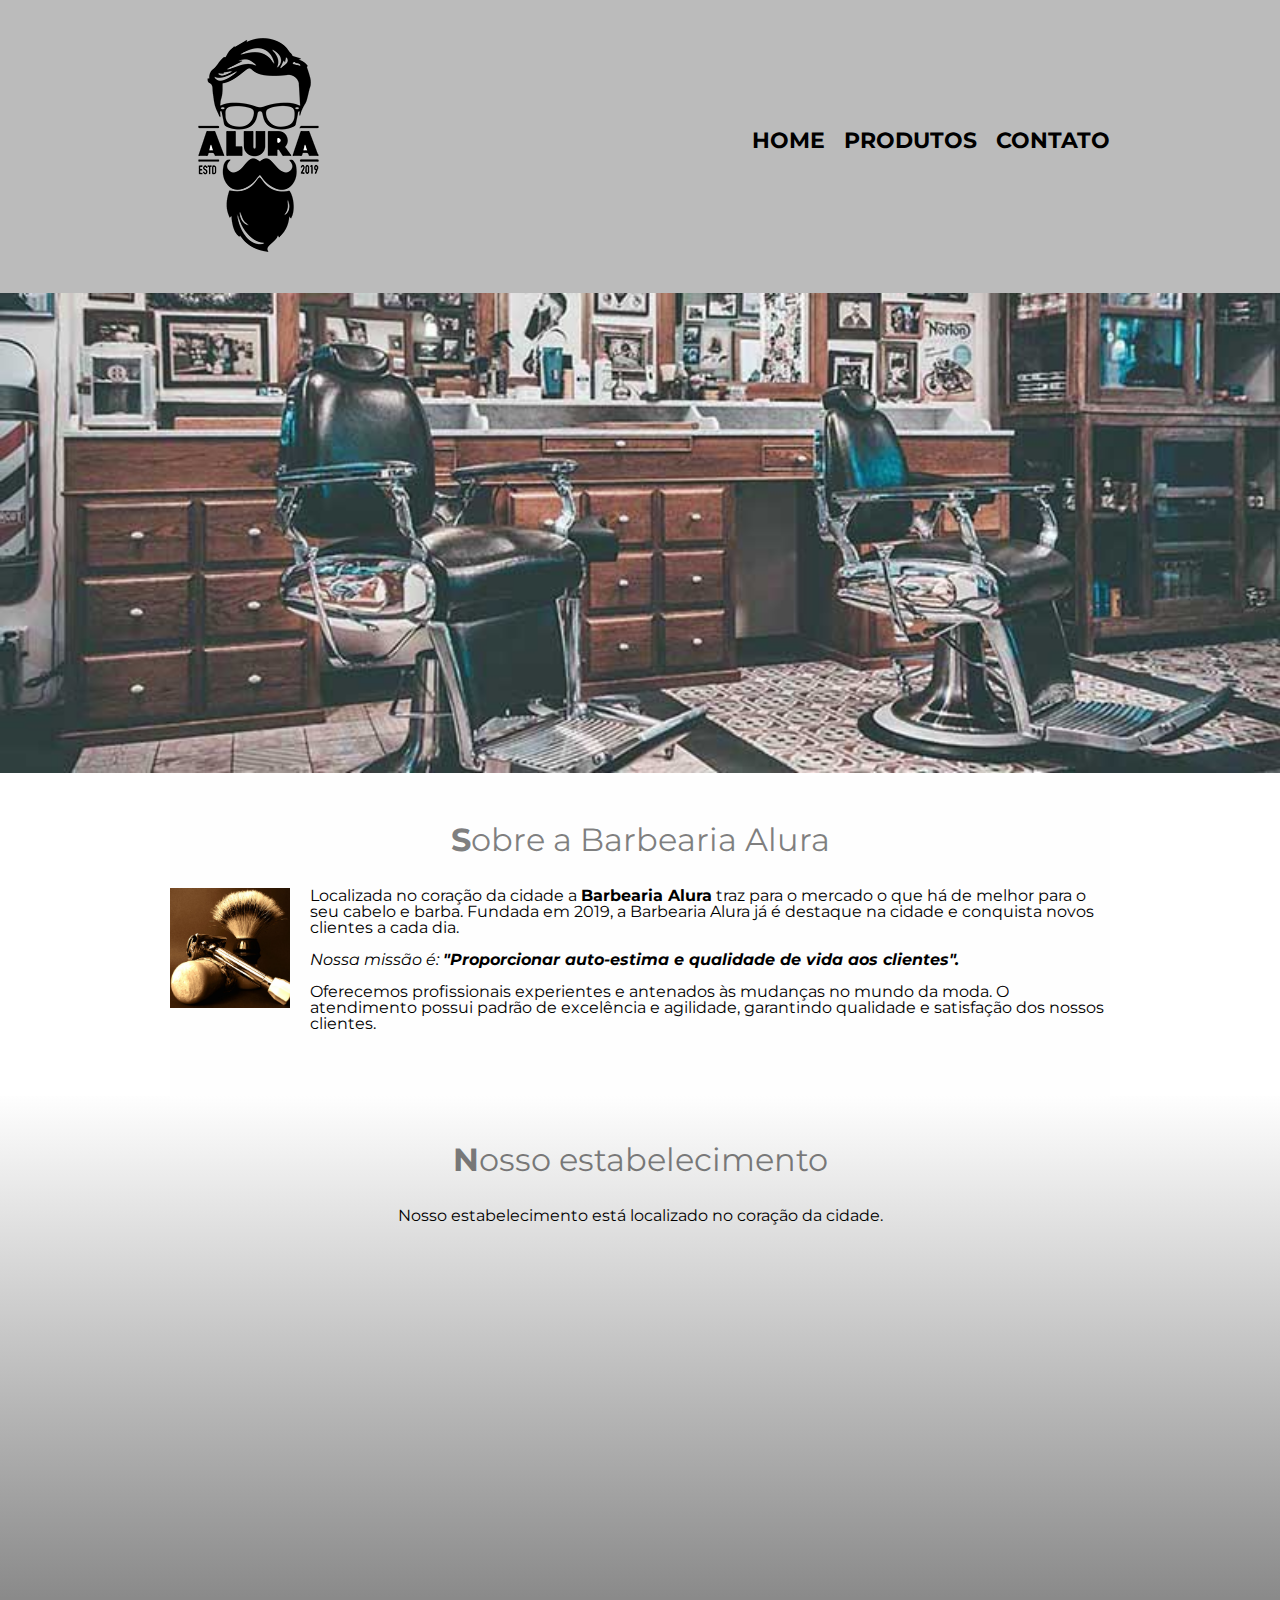
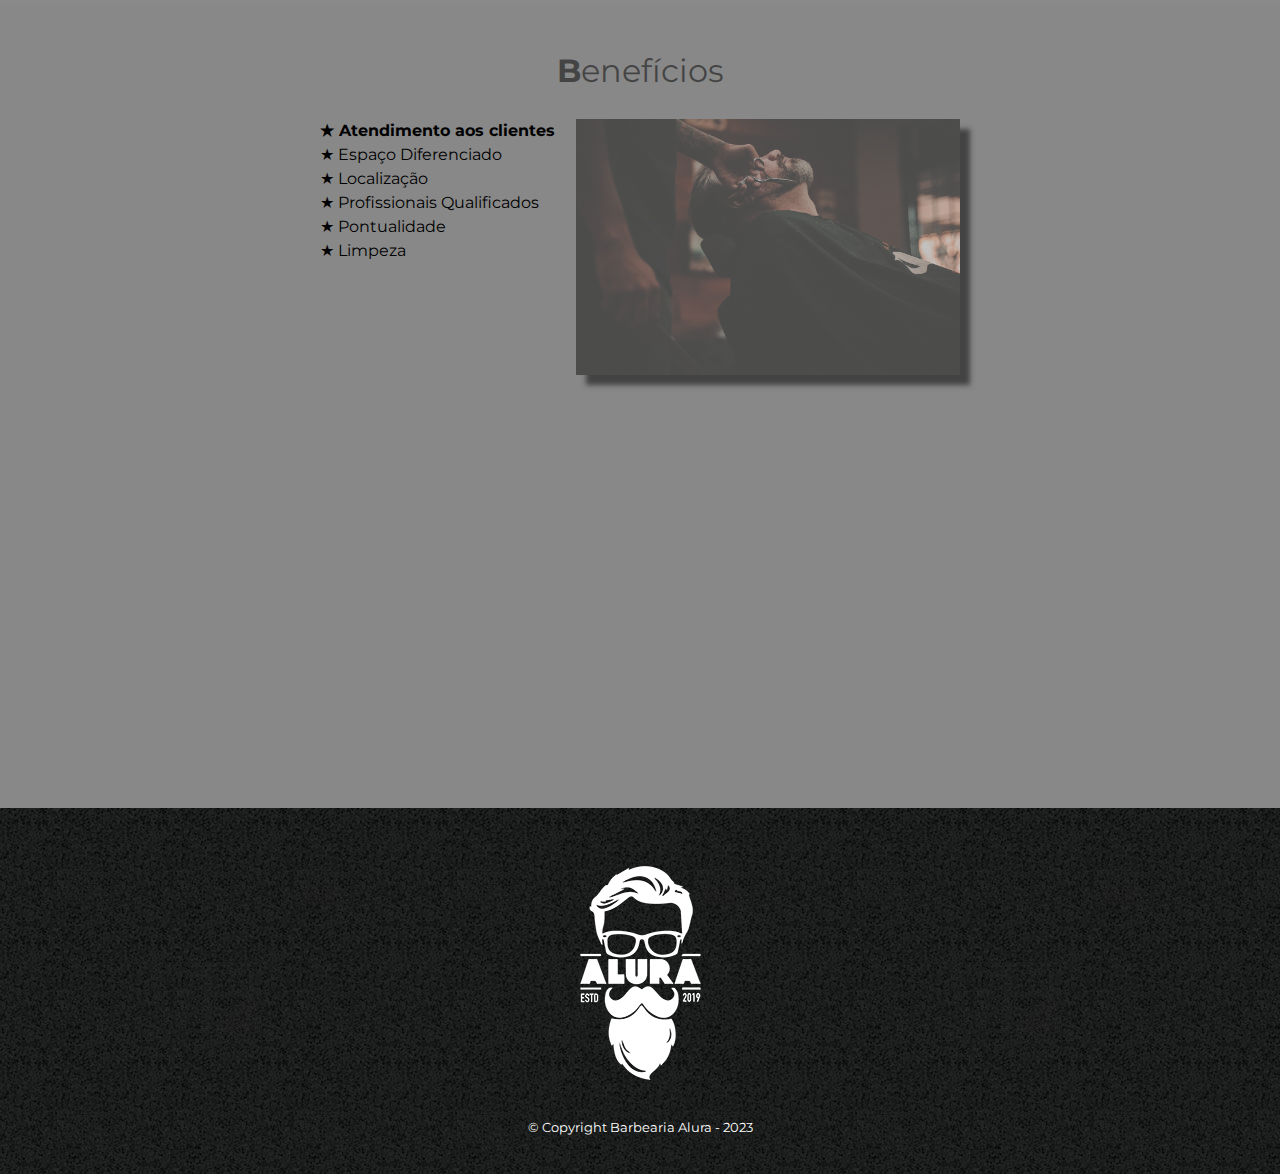
==== commit 5dd7b25e: "Aula 6.2 - Meta tag de viewport" ====
--- a/index.html
+++ b/index.html
@@ -2,6 +2,7 @@
 <html lang="pt-br">
     <head>
         <meta charset="UTF-8">
+        <meta name="viewport" content="width=device-width">
         <title>Barbearia alura</title>
         <link rel="stylesheet" href="reset.css">
         <link rel="stylesheet" href="style.css">
--- a/style.css
+++ b/style.css
@@ -212,6 +212,7 @@
     width: 60%;
     opacity: 0.5;
     transition: 400ms;
+    box-shadow: 10px 10px 5px black;
 }
 .imagem-beneficios:hover{
     opacity: 1;
@@ -221,3 +222,8 @@
     width: 560px;
     margin: 2em auto;
 }
+@media screen and (max-widht: 480px) {
+    body {
+        background: red;
+    }
+}
